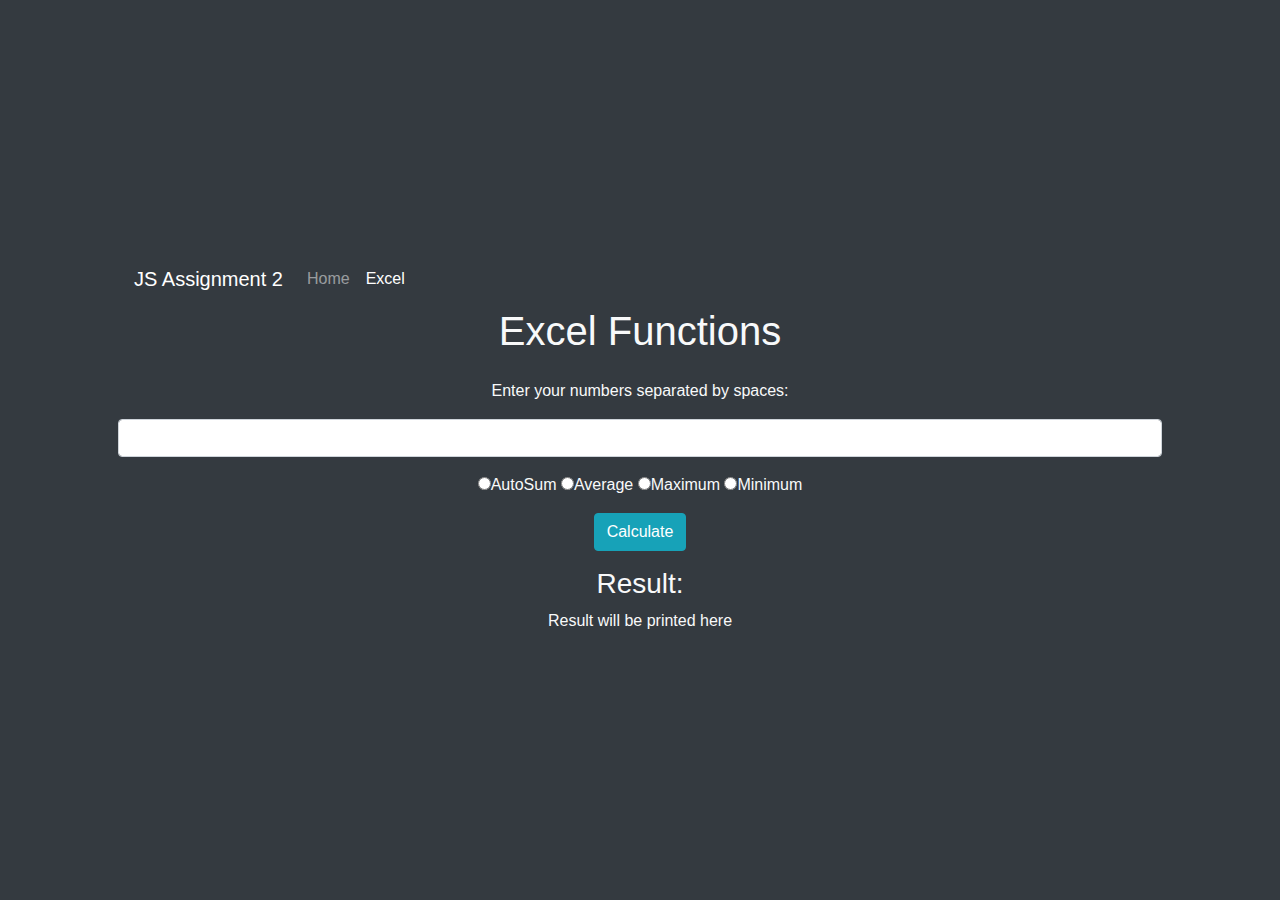
==== excel.html @ 95f2a81b "Add files via upload" ====
<!DOCTYPE html> <!-- HTML5 document type declaration -->
<html lang="en"> <!-- Begin HTML document, English language -->
<head> <!-- Begin head section -->
    <meta charset="UTF-8"> <!-- Declare character encoding UTF-8 -->
    <meta name="viewport" content="width=device-width, initial-scale=1.0"> <!-- Responsive viewport setup -->
    <title>Excel Functions</title> <!-- Page title -->
    <link rel="stylesheet" href="css/styles.css"> <!-- Link to custom CSS -->
    <link href="https://stackpath.bootstrapcdn.com/bootstrap/4.5.0/css/bootstrap.min.css" rel="stylesheet"> <!-- Link to Bootstrap CSS -->
</head> <!-- End head section -->
<body class="bg-dark text-light d-flex justify-content-center align-items-center vh-100"> <!-- Begin body, applying classes -->
    <div class="container bg-pastel-orange p-5 rounded text-center"> <!-- Begin container with classes -->
        <nav class="navbar navbar-expand-lg navbar-dark">
            <a class="navbar-brand" href="#">JS Assignment 2</a>
            <button class="navbar-toggler" type="button" data-toggle="collapse" data-target="#navbarNav" aria-controls="navbarNav" aria-expanded="false" aria-label="Toggle navigation">
                <span class="navbar-toggler-icon"></span>
            </button>
            <div class="collapse navbar-collapse" id="navbarNav">
                <ul class="navbar-nav">
                    <li class="nav-item">
                        <a class="nav-link" href="index.html">Home</a>
                    </li>
                    <li class="nav-item active">
                        <a class="nav-link" href="excel.html">Excel</a>
                    </li>
                </ul>
            </div>
        </nav>
        <h1 class="mb-4">Excel Functions</h1> <!-- Heading 1 -->
        <p>Enter your numbers separated by spaces: </p> <!-- Instruction text -->
        <input id="numbers" type="text" class="form-control mb-3"> <!-- Text input field -->
        <div class="mb-3"> <!-- Begin radio button group -->
            <input type="radio" id="sum" name="excel">AutoSum <!-- Radio button for "AutoSum" -->
            <input type="radio" id="avg" name="excel">Average <!-- Radio button for "Average" -->
            <input type="radio" id="max" name="excel">Maximum <!-- Radio button for "Maximum" -->
            <input type="radio" id="min" name="excel">Minimum <!-- Radio button for "Minimum" -->
        </div> <!-- End radio button group -->
        <button onclick="myExcelFuns()" class="btn btn-info mb-3" id="bt">Calculate</button> <!-- Button to initiate calculation -->
        <h3>Result:</h3> <!-- Result heading -->
        <p id="result">Result will be printed here</p> <!-- Area for result display -->
    </div> <!-- End container -->
    <script src="js/script.js"></script> <!-- Link to external JS -->
</body> <!-- End body -->
</html> <!-- End HTML document -->
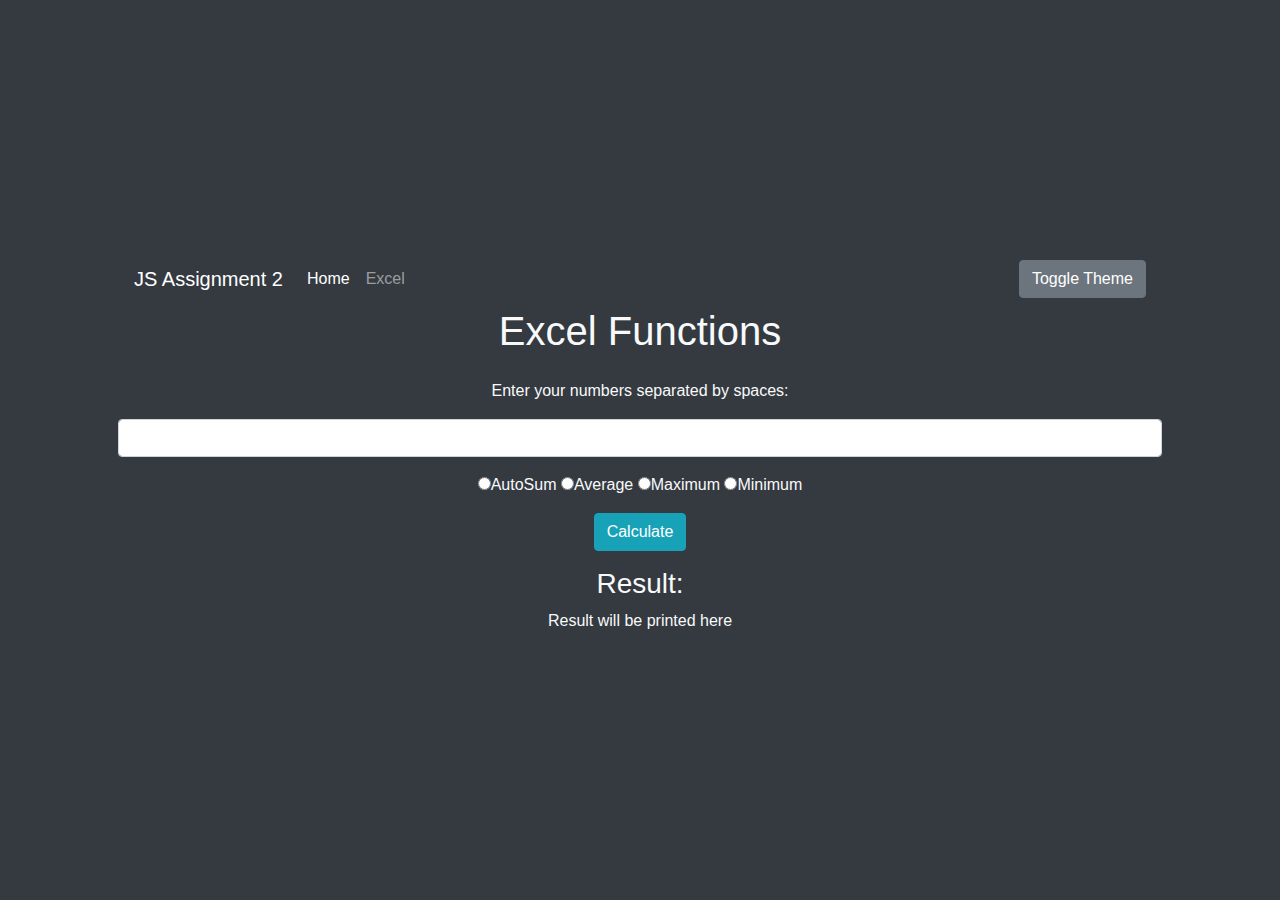
==== commit 39f85cc5: "Add files via upload" ====
--- a/excel.html
+++ b/excel.html
@@ -9,22 +9,23 @@
 </head> <!-- End head section -->
 <body class="bg-dark text-light d-flex justify-content-center align-items-center vh-100"> <!-- Begin body, applying classes -->
     <div class="container bg-pastel-orange p-5 rounded text-center"> <!-- Begin container with classes -->
-        <nav class="navbar navbar-expand-lg navbar-dark">
+        <nav class="navbar navbar-expand-lg navbar-dark"><!--Navbar Starts-->
             <a class="navbar-brand" href="#">JS Assignment 2</a>
             <button class="navbar-toggler" type="button" data-toggle="collapse" data-target="#navbarNav" aria-controls="navbarNav" aria-expanded="false" aria-label="Toggle navigation">
                 <span class="navbar-toggler-icon"></span>
             </button>
             <div class="collapse navbar-collapse" id="navbarNav">
                 <ul class="navbar-nav">
-                    <li class="nav-item">
+                    <li class="nav-item active">
                         <a class="nav-link" href="index.html">Home</a>
                     </li>
-                    <li class="nav-item active">
+                    <li class="nav-item">
                         <a class="nav-link" href="excel.html">Excel</a>
                     </li>
                 </ul>
             </div>
-        </nav>
+            <button class="btn btn-secondary" id="toggleTheme">Toggle Theme</button>
+        </nav><!--Navbar Ends-->        
         <h1 class="mb-4">Excel Functions</h1> <!-- Heading 1 -->
         <p>Enter your numbers separated by spaces: </p> <!-- Instruction text -->
         <input id="numbers" type="text" class="form-control mb-3"> <!-- Text input field -->
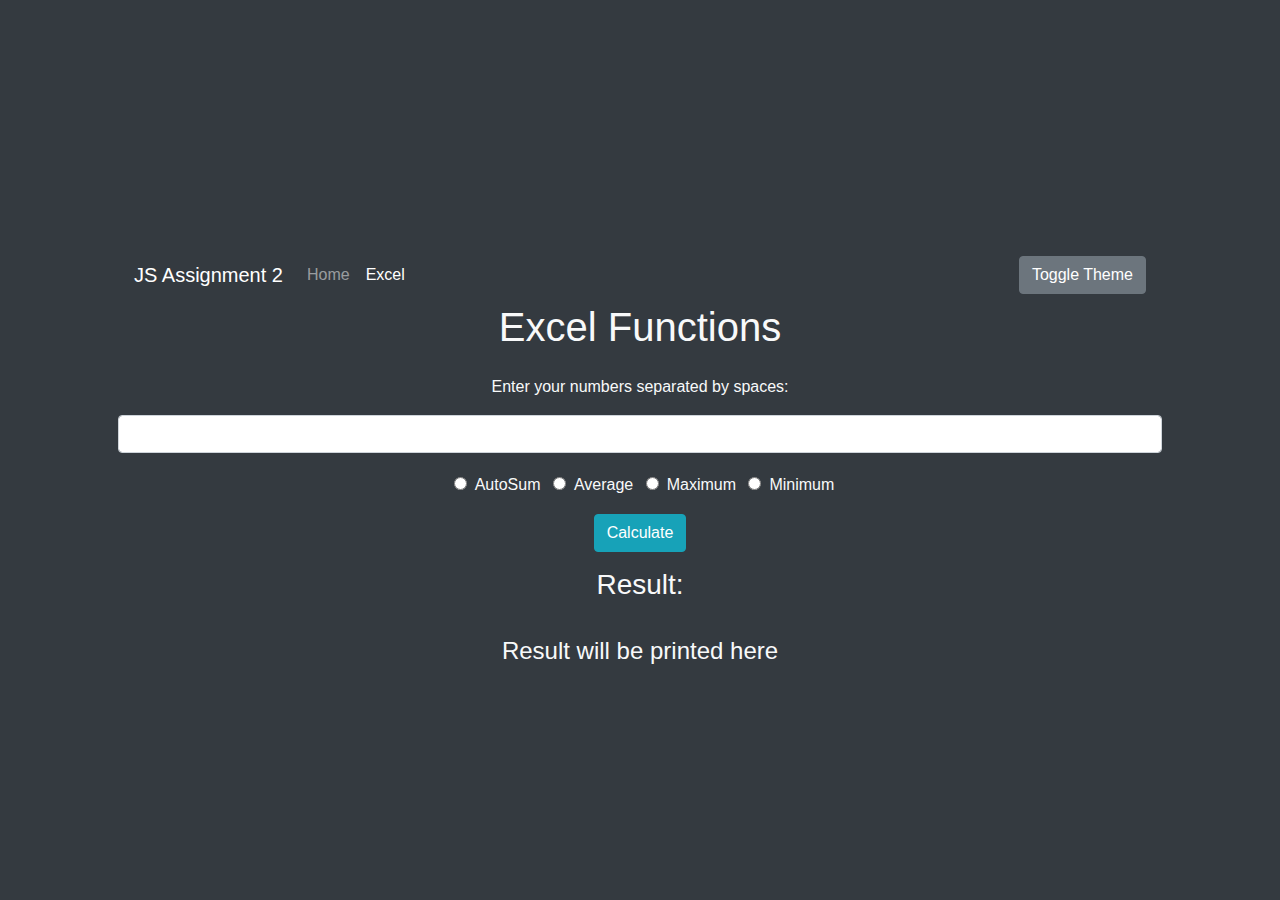
==== commit db2216b9: "Add files via upload" ====
--- a/excel.html
+++ b/excel.html
@@ -16,10 +16,10 @@
             </button>
             <div class="collapse navbar-collapse" id="navbarNav">
                 <ul class="navbar-nav">
-                    <li class="nav-item active">
+                    <li class="nav-item">
                         <a class="nav-link" href="index.html">Home</a>
                     </li>
-                    <li class="nav-item">
+                    <li class="nav-item active">
                         <a class="nav-link" href="excel.html">Excel</a>
                     </li>
                 </ul>
--- a/css/styles.css
+++ b/css/styles.css
@@ -0,0 +1,31 @@
+body {
+}
+
+.container {
+    margin-top: 2rem;
+}
+
+h1 {
+    margin-bottom: 1.5rem;
+}
+
+input[type="radio"] {
+    margin: 0.5rem;
+}
+input[type="text"], input[type="email"] {
+    text-align: center; /* instead of placeholder */
+}
+.membership-options {
+    display: flex;
+    width: auto; /* changed to auto */
+    justify-content: center; /* Center items horizontally */
+    align-items: center; /* Center items vertically */
+}
+#result {
+    margin-top: 2rem;
+    font-size: 1.5rem;
+}
+body.light-theme {
+    background-color: #fff!important;
+    color: #000!important;
+}
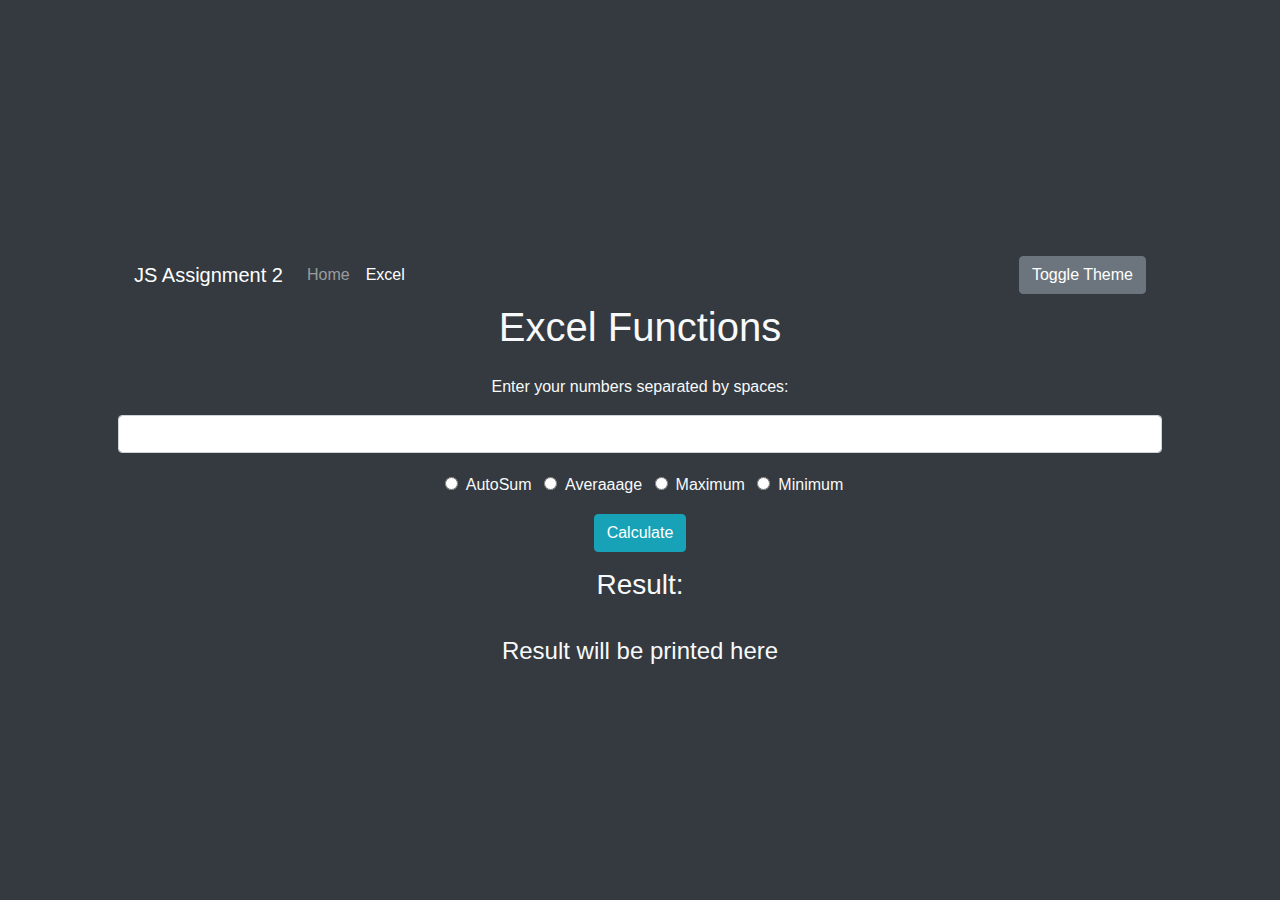
==== commit 007e3a6d: "Add files via upload" ====
--- a/excel.html
+++ b/excel.html
@@ -31,7 +31,7 @@
         <input id="numbers" type="text" class="form-control mb-3"> <!-- Text input field -->
         <div class="mb-3"> <!-- Begin radio button group -->
             <input type="radio" id="sum" name="excel">AutoSum <!-- Radio button for "AutoSum" -->
-            <input type="radio" id="avg" name="excel">Average <!-- Radio button for "Average" -->
+            <input type="radio" id="avg" name="excel">Averaaage <!-- Radio button for "Average" -->
             <input type="radio" id="max" name="excel">Maximum <!-- Radio button for "Maximum" -->
             <input type="radio" id="min" name="excel">Minimum <!-- Radio button for "Minimum" -->
         </div> <!-- End radio button group -->
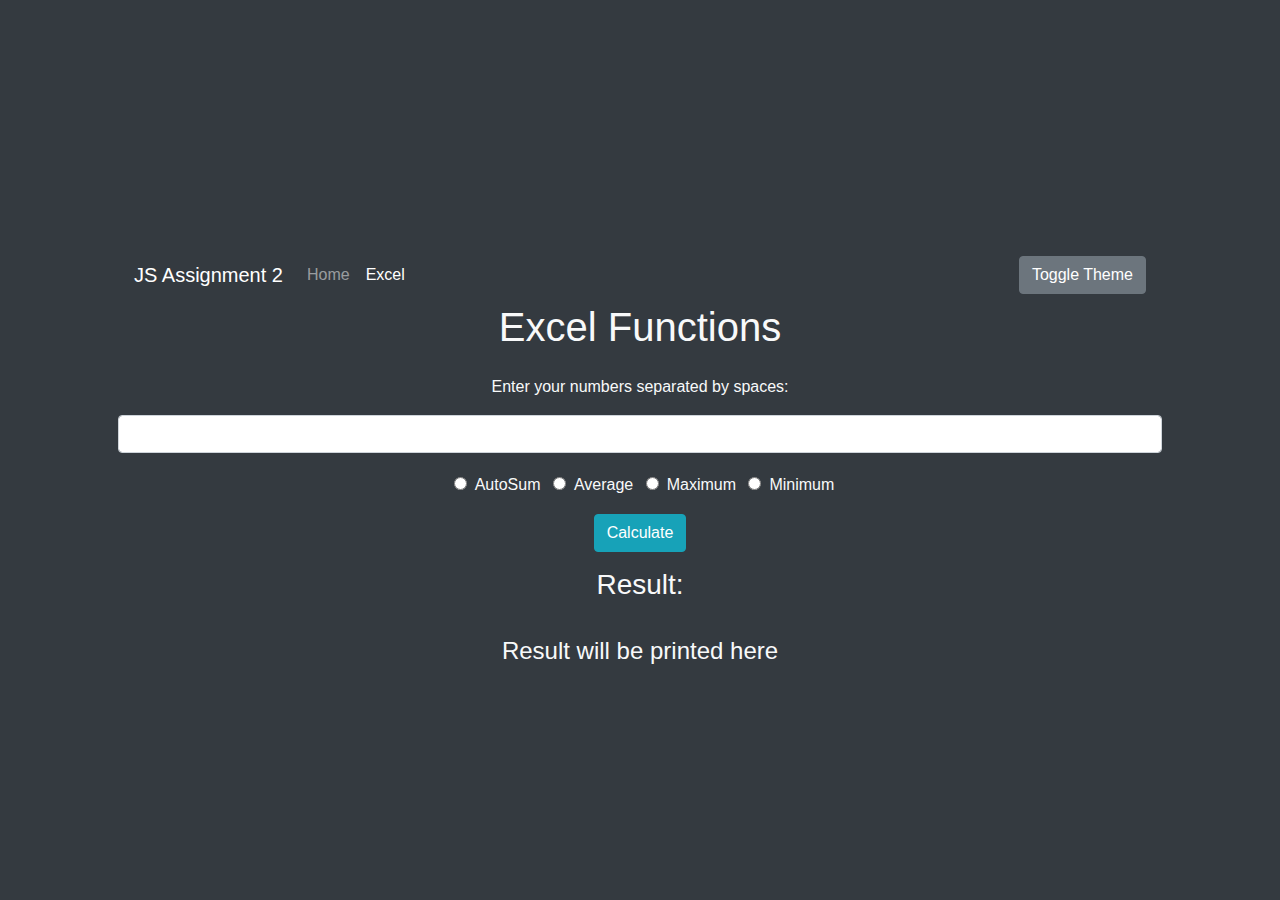
==== commit e58da27b: "Add files via upload" ====
--- a/excel.html
+++ b/excel.html
@@ -31,7 +31,7 @@
         <input id="numbers" type="text" class="form-control mb-3"> <!-- Text input field -->
         <div class="mb-3"> <!-- Begin radio button group -->
             <input type="radio" id="sum" name="excel">AutoSum <!-- Radio button for "AutoSum" -->
-            <input type="radio" id="avg" name="excel">Averaaage <!-- Radio button for "Average" -->
+            <input type="radio" id="avg" name="excel">Average <!-- Radio button for "Average" -->
             <input type="radio" id="max" name="excel">Maximum <!-- Radio button for "Maximum" -->
             <input type="radio" id="min" name="excel">Minimum <!-- Radio button for "Minimum" -->
         </div> <!-- End radio button group -->
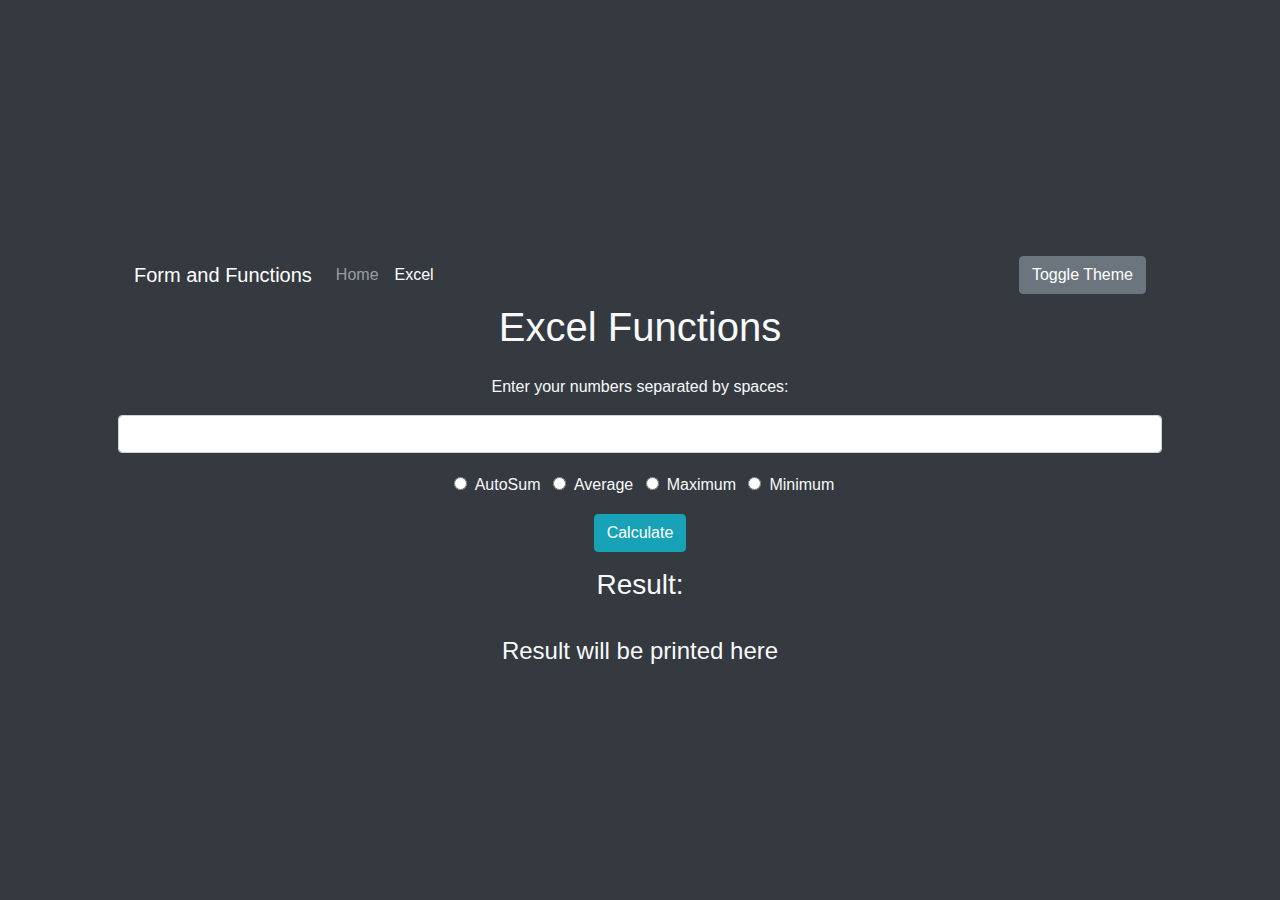
==== commit 58951f7a: "Update excel.html" ====
--- a/excel.html
+++ b/excel.html
@@ -3,14 +3,14 @@
 <head> <!-- Begin head section -->
     <meta charset="UTF-8"> <!-- Declare character encoding UTF-8 -->
     <meta name="viewport" content="width=device-width, initial-scale=1.0"> <!-- Responsive viewport setup -->
-    <title>Excel Functions</title> <!-- Page title -->
+    <title>JavaScript Dom and Form</title> <!-- Page title -->
     <link rel="stylesheet" href="css/styles.css"> <!-- Link to custom CSS -->
     <link href="https://stackpath.bootstrapcdn.com/bootstrap/4.5.0/css/bootstrap.min.css" rel="stylesheet"> <!-- Link to Bootstrap CSS -->
 </head> <!-- End head section -->
 <body class="bg-dark text-light d-flex justify-content-center align-items-center vh-100"> <!-- Begin body, applying classes -->
     <div class="container bg-pastel-orange p-5 rounded text-center"> <!-- Begin container with classes -->
         <nav class="navbar navbar-expand-lg navbar-dark"><!--Navbar Starts-->
-            <a class="navbar-brand" href="#">JS Assignment 2</a>
+            <a class="navbar-brand" href="#">Form and Functions</a>
             <button class="navbar-toggler" type="button" data-toggle="collapse" data-target="#navbarNav" aria-controls="navbarNav" aria-expanded="false" aria-label="Toggle navigation">
                 <span class="navbar-toggler-icon"></span>
             </button>
